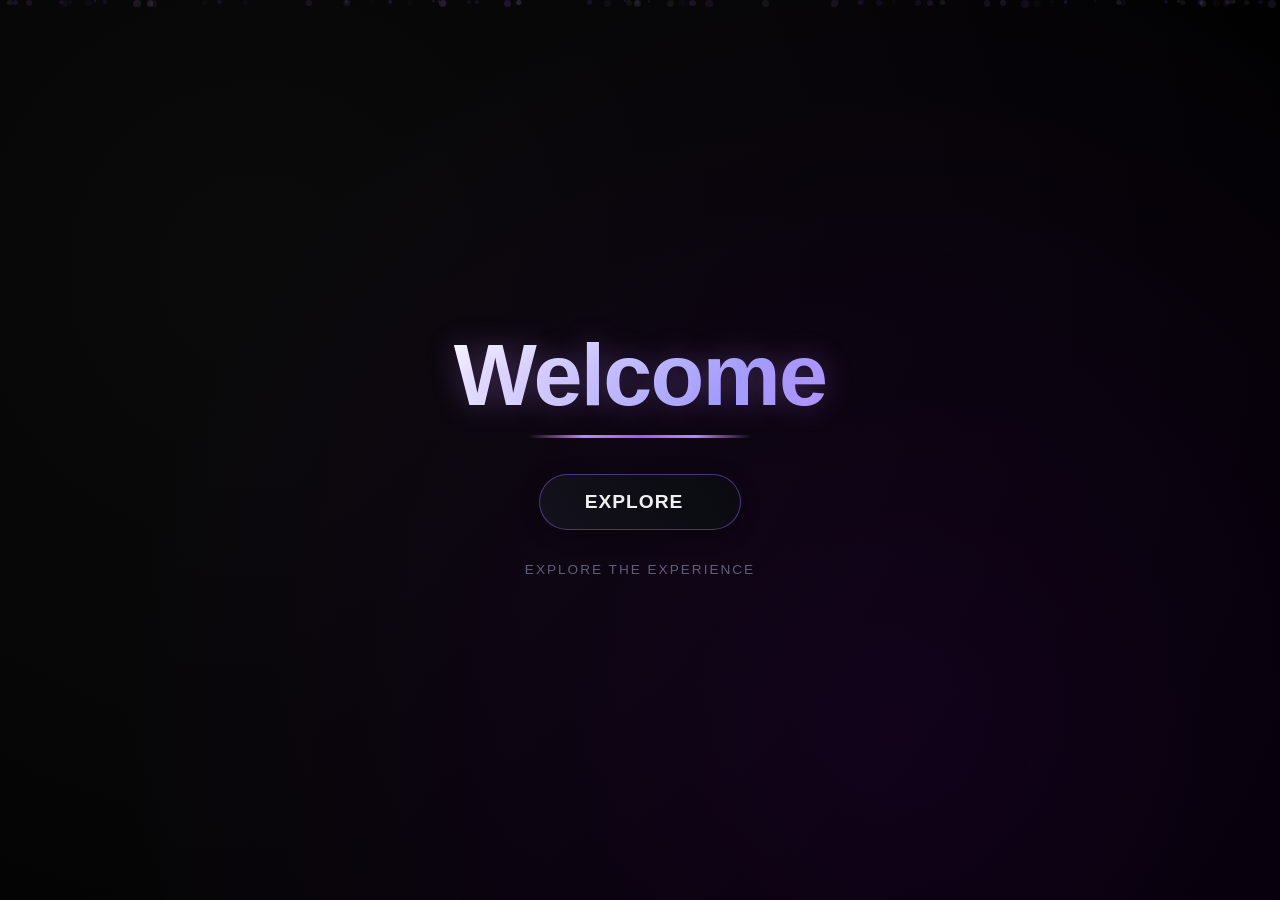
==== hhh.html @ 80fff717 "p" ====
<!DOCTYPE html>
<html lang="en">

<head>
    <meta name="viewport" content="width=device-width, initial-scale=1.0">
    <link rel="icon" href="./assets/./img/./Neroo1.png">
    <!-- CDN Font awesome -->
    <link rel="stylesheet" href="https://cdn.jsdelivr.net/npm/@r3dz0n3/fontawesome-pro@6.3.0/css/all.min.css">
    <title>Neroo - universe | Welcome</title>
</head>

<body>
  
  <style>
    /* < BEHAVIOUR /> */
*,
html {
    padding: 0; margin: 0;
    font-family: sans-serif; text-decoration: none; list-style: none;
    box-sizing: border-box;
    user-select: none;
    scroll-behavior: smooth;
}
img {
    width: 50px; height: 50px;
}
body {
    height: min-content;
}
body::-webkit-scrollbar {
    display: none;
}

/* ===================
    < COVER STYLE > 
====================== */
/* base style */
.cvr-base {
    background: radial-gradient(circle at 20% 30%, #0a0a0a, #000000);
    height: 100vh;
    position: relative;
    display: flex;
    justify-content: center;
    align-items: center;
    overflow-x: hidden;
    cursor: default;
}
/* animate gradient background */
.cvr-base::before  {
    content: '';
    background: radial-gradient(circle at 70% 80%, rgba(50, 0, 80, 0.3), transparent 70%);
    width: 100%; height: 100%;
    position: absolute;
    top: 0; left: 0;
    pointer-events: none;
    /* animation subtlePulse */
    animation: subtlePulse 8s ease-in-out infinite;
}
/* floating particle background */
.particles {
    width: 100%; height: 100%;
    position: fixed;
    top: 0; left: 0;
    pointer-events: none;
    overflow: hidden;
    z-index: 0;
}
.particle {
    background: rgba(255, 255, 255, 0.08);
    border-radius: 50%;
    position: absolute;
    pointer-events: none;
    animation: float linear infinite;
}
@keyframes float {
    0% {
        transform: translateY(100vh) rotate(0deg);
        opacity: 0;
    }
    10% {
        opacity: 0.6;
    }
    90% {
        opacity: 0.6;
    }
    100% {
        transform: translateY(-20vh) rotate(360deg);
        opacity: 0;
    }
}
/* content style */
.cvr-content {
    display: flex; flex-direction: column;
    justify-content: center;
    align-items: center;
    position: relative;
    padding: 2rem;
    /* animation fadeInUp */
    animation: fadeInUp 1.2s cubic-bezier(0.2, 0.9, 0.4, 1.1);
}
/* title */
.cvr-content .title {
    position: relative;
    margin-bottom: 3rem;
    animation: fadeInUp 1.2s 0.9s backwards;
}
.cvr-content .title.fadeOut {
    opacity: 0;
    /* animation fadeOut */
    animation: fadeOutUp 1.2s cubic-bezier(0.2, 0.9, 0.4, 1.1);
}
.cvr-content .title .welcome-txt {
    background: linear-gradient(
        135deg, 
        #fff 0%, 
        #a0a0ff 40%, 
        #c084fc 70%, 
        #fff 100%
    );
    background-size: 200% auto;
    background-clip: text;
    -webkit-background-clip: text;
    color: transparent;
    font-size: clamp(2.5rem, 8vw, 5.5rem);
    font-weight: 800;
    letter-spacing: -0.02em;
    text-shadow: 0 0 30px rgba(192, 132, 252, 0.3);
    position: relative;
    display: inline-block;
    animation: shimmer 5s linear infinite, glowPulse 3s ease-in-out infinite;
}
/* glowing underline text */
.cvr-content .title .welcome-txt::after {
    content: '';
    background: linear-gradient(
        90deg, 
        transparent, 
        #c084fc, 
        #a855f7, 
        #c084fc, 
        transparent
    );
    border-radius: 4px;
    width: 60%; height: 3px;
    position: absolute;
    bottom: -12px; left: 50%;
    transform: translateX(-50%);
    animation: lineWidth 2s ease-in-out infinite;
}
/* effet glow */
.cvr-content .title .eff-underglow {
    background: radial-gradient(
        circle, 
        rgba(139, 92, 246, 0.2), 
        transparent 70%
    );
    border-radius: 50%;
    width: 300px; height: 300px;
    position: absolute;
    top: 50%; left: 50%;
    transform: translate(-50%, -50%);
    filter: blur(60px);
    animation: orbRotate 12s infinite alternate;
    z-index: -1;
}
/* button style */
.cvr-btn {
    background: linear-gradient(
        1135deg, 
        rgba(20, 20, 30, 0.9), 
        rgba(10, 10, 15, 0.95)
    );
    border-radius: 60px;
    border: 1px solid rgba(139, 92, 246, 0.5);
    backdrop-filter: blur(8px);
    box-shadow: 0 4px 20px rgba(0, 0, 0, 0.3), 0 0 0px rgba(139, 92, 246, 0);
    color: #f0f0f0;
    font-family: inherit;
    font-size: 1.2rem;
    font-weight: 600;
    letter-spacing: 1px;
    text-transform: uppercase;
    position: relative;
    display: inline-flex;
    justify-content: center;
    align-items: center;
    padding: 1rem 2.8rem; gap: 12px;
    cursor: pointer;
    animation: fadeInUp 1.2s 1.5s backwards;
    transition: all 0.4s cubic-bezier(0.2, 0.9, 0.4, 1.1);
    overflow: hidden;
    z-index: 2;
}
.cvr-btn.fadeOut {
    opacity: 0;
    /* animation fadeOut */
    animation: fadeOutUp 1.2s cubic-bezier(0.2, 0.9, 0.4, 1.1);
}
/* inner glow effect */
.cvr-btn::before {
    content: '';
    background: linear-gradient(
        90deg, 
        transparent, 
        rgba(255, 255, 255, 0.2), 
        transparent
    );
    width: 100%; height: 100%;
    position: absolute;
    top: 0; left: -100%;
    transition: left 0.6s ease;
    z-index: -1;
}
/* hover effect */
.cvr-btn:hover {
    background: linear-gradient(
        135deg, 
        rgba(30, 30, 45, 0.95), 
        rgba(20, 20, 35, 0.98)
    );
    border-color: rgba(192, 132, 252, 0.9);
    box-shadow: 0 8px 30px rgba(139, 92, 246, 0.4), 0 0 15px rgba(192, 132, 252, 0.5);
    color: #fff;
    letter-spacing: 2px;
    transform: scale(1.05);
}
.cvr-btn:hover::before {
    left: 100%;
}
/* click effect */
.cvr-btn:active {
    transform: scale(0.98);
    transition: 0.05s;

}

/* footer */
.cvr-tagline {
    color: rgba(180, 180, 220, 0.5);
    font-size: 0.85rem;
    font-weight: 300;
    letter-spacing: 2px;
    text-transform: uppercase;
    margin-top: 2rem;
    animation: fadeInUp 1.2s 2s backwards;
}
.cvr-tagline.fadeOut {
    opacity: 0;
    /* animation fadeOut */
    animation: fadeOutUp 1.2s cubic-bezier(0.2, 0.9, 0.4, 1.1);
}

/* animations */
@keyframes subtlePulse {
    0%, 100% {
        opacity: 0.5;
    }
    50% {
        opacity: 1;
    }
}
@keyframes fadeInUp {
    from {
        opacity: 0;
        transform: translateY(40px);
    }
    to {
        opacity: 1;
        transform: translateY(0);
    }
}
@keyframes fadeOutUp {
    from {
        opacity: 1;
        transform: translateY(0);
    }
    to {
        opacity: 0;
        transform: translateY(-40px);
    }
}
@keyframes lineWidth {
    0%, 100% {
        width: 40%;
        opacity: 0.6;
    }
    50% {
        width: 80%;
        opacity: 1;
    }
}
@keyframes glowPulse {
    0%, 100% {
        text-shadow: 0 0 20px rgba(192, 132, 252, 0.2);
    }
    50% {
        text-shadow: 0 0 40px rgba(192, 132, 252, 0.6);
    }
}
@keyframes orbRotate {
    0% {
        transform: translate(-50%, -50%) scale(1) rotate(0deg);
    }
    100% {
        transform: translate(-50%, -50%) scale(1.4) rotate(5deg);
        opacity: 0.8;
    }
}
@keyframes shimmer {
    0% {
        background-position: 0% 50%;
    }
    100% {
        background-position: 200% 50%;
    }
}
@media (max-width: 640px) {
    .cvr-btn {
        padding: 0.8rem 2rem;
        font-size: 1rem;
    }
    .cvr-content {
        padding: 1.5rem;
    }
    .cvr-content .title .eff-underglow {
        width: 200px; height: 200px;
        filter: blur(40px);
    }
}

/* =========================
    < TRANSITION STYLE /> 
============================ */
/* transition explore page */
.intro-trns {
    width: 100%; height: 0;
    position: fixed;
    top: 0; left: 0;
    transition: all 1s cubic-bezier(0.25, 0.8, 0.25, 1);
    transition-delay: 2s;
    overflow: hidden;
    z-index: 5;
}
.intro-trns.Active {
    height: 100vh;
}
/* intro base */
.intro-base {
    background: #fff;
    width: 100%; height: 100%;
    display: flex;
    justify-content: center; align-items: center;
    position: relative;
    transition: all 1s cubic-bezier(0.65, 0, 0.35, 1);
    overflow: hidden;
}
.intro-base.fadeOut {
    height: 0;
}
/* text Hallo */
.intro-base .txt-hallo {
    color: #000;
    position: absolute;
    opacity: 0;
    transition: all 300ms;
}

/* Responsif */
@media (min-height: 600px) {
    .intro-base .txt-hallo {
        font-size: 60px;
    }
}
/* ===============
    HOME STYLE 
================== */
/* home base/root */
.home-page {
    /* ubah height jika ingin menambahkan content */
    width: 100%; height: 300vh;
    display: none;
    position: absolute;
    top: 0; left: 0;
}
.hm-base {
    width: 100%; height: 100%;
    position: relative;
}

/* main style */
.hm-main {
    width: 100%; height: 100vh;
    position: relative;
    display: flex;
    justify-content: center; align-items: center;
}
.hm-main video {
    background: #ebebeb;
    /* atur ukuran hollow */
    width: 100%; height: 100%;
    position: relative;
    top: 0; left: 0;
    z-index: -1;
}
.social-media {
    width: max-content; height: 100%;
    position: absolute;
    left: 0; top: 0;
}
.social-media .ul {
    position: relative;
    display: flex; flex-direction: column;
    align-items: center;
    padding: 1rem; gap: 2rem;
}
.line-wrap {
    position: absolute;
}
.line {
    display: block;
    width: 1px; height: 320px;
    background: #000;
    margin: 10px auto;
}
.dot {
    width: 6px; height: 6px;
    background: #000;
    border-radius: 50%;
    display: block;
    margin: auto;
}
.main-text {
    position: absolute;
    display: flex; flex-direction: column;
    text-align: center;
}
.main-text h1 {
    font-weight: 100;
    font-size: 50px;
    letter-spacing: 3px;
}
.main-tagline {
    position: absolute;
    bottom: 0;
    margin-bottom: 2rem;
}
.main-nav {
    width: 100%; height: max-content;
    display: flex;
    justify-content: end;
    position: absolute;
    top: 0;
    padding: 1rem;
}
.main-nav ul {
    display: flex;
    gap: 1rem;
}
.main-nav ul .list-left {
    display: flex;
    justify-content: center; align-items: center;
    gap: 2rem;
}
.main-nav ul .list-left li {
    font-size: 14px;
}
.main-nav ul .list-right {
    display: flex;
    gap: 0.1rem;
}
.main-nav ul .list-right li {
    background: #000;
    border-radius: 50px;
    color: #fff;
    font-size: 15px;
    padding: 0.5rem; padding-left: 1rem; padding-right: 1rem;
}

/* description style */
.hm-desc {
    background: #333;
    width: 100%; height: 200vh;
    position: relative;
}
.hm-desc .curve {
    background: #333;
    position: absolute;
    top: 0;
    width: 100%;
}

  </style>

    <!-- === COVER PAGE === -->
    <section class="cvr-base" id="cvrPage">
        <!-- < particles background /> -->
        <div class="particles" id="particles"></div>

        <!-- < content /> -->
        <div class="cvr-content">
            <!-- title -->
            <div class="title" id="cvrSetFadeOut1">
                <h1 class="welcome-txt">Welcome</h1>
                <div class="eff-underglow"></div>
            </div>

            <!-- button -->
            <button class="cvr-btn" id="cvrExBtn">
                <span>Explore</span>
                <i class="fa-solid fa-planet-ringed"></i>
                <audio src="./assets/./audio/./i'l do it.mp3" id="introMusic1" controls hidden loop></audio>
            </button>

            <!-- tagline -->
            <div class="cvr-tagline" id="cvrSetFadeOut2">
                EXPLORE THE EXPERIENCE
            </div>
        </div>

    </section>
    <!-- === /COVER PAGE === -->

    <!-- === INTRO PAGE === -->
    <section class="intro-trns" id="introPage">
        <div class="intro-base" id="introBase">

            <!-- < logo  animation /> -->

            <!-- < text /> -->
            <h1 class="txt-hallo" id="txtHallo">Hallo</h1>
        </div>
    </section>
    <!-- === /INTRO PAGE === -->

    <!-- === HOME PAGE === -->
    <section class="home-page" id="homePage">
        <div class="hm-base">

            <!-- < Main />  -->
            <div class="hm-main">
                <!-- holow bg -->
                <video src="./assets/./video/./Holosphere.mp4" autoplay loop muted></video>

                <!-- social media -->
                <div class="social-media">
                    <div class="ul">
                        <div class="logo"><img src="./assets/./img/./Neroo1.png" alt="logo"></div>
                        <div class="line-warp">
                            <span class="dot top"></span>
                            <span class="line"></span>
                            <span class="dot bottom"></span>
                        </div>
                        <div><i class="fa-brands fa-instagram fa-2xl"></i></div>
                        <div><i class="fa-brands fa-github fa-2xl"></i></div>
                        <div><i class="fa-brands fa-whatsapp fa-2xl"></i></div>
                    </div>
                </div>
                    
                <!-- nav -->
                <nav class="main-nav">
                    <ul>
                        <div class="list-left">
                            <li>Home</li>
                            <li>About</li>
                            <li>Project</li>
                        </div>
                        <div class="list-right">
                            <li>Contact</li>
                            <li><i class="fa-solid fa-arrow-down fa-rotate-by" style="--fa-rotate-angle: 245deg;"></i></li>
                        </div>
                    </ul>
                </nav>

                <!-- txt content -->
                <div class="main-text">
                    <span>Hi, i'm Alif</span>
                    <h1>Neroo Universe <br> Front-end Developer</h1>
                </div>
                <div class="main-tagline">
                    <span>Scroll down ↓ </span>
                </div>
            </div>

            <!-- < description /> -->
            <div class="hm-desc">
                <!-- curved bg -->
                <svg viewBox="0 0 1440 200" class="curve">
                    <path id="wave" fill="#ebebeb" d="MO,O L1440,0 L1440,200 L0,200 Z"></path>
                </svg>

            </div>

        </div>
    </section>
    <!-- === /HOME PAGE === -->

</body>
<script>
  // < Dynamic floatingg particles >
function createParticles() {
    const particlesContainer = document.getElementById('particles');
    const particleCount = window.innerWidth < 768 ? 45 : 85;

    for (let i = 0; i < particleCount; i++) {
        const particle = document.createElement('div');
        particle.classList.add('particle');

        // Random size 8px and 2px
        const size = Math.random() * 6 + 2;
        particle.style.width = `${size}px`;
        particle.style.height = `${size}px`;
        // Random position horizontal
        particle.style.left = `${Math.random() * 100}%`
        // Random animation duration between 6s and 18s
        const duration = Math.random() * 12 + 6;
        particle.style.animationDuration = `${duration}s`;
        // Random delay
        particle.style.animationDelay = `${Math.random() * 10}s`;
        // Random opacity variation
        particle.style.opacity = Math.random() * 0.5 + 0.1;
        // Random glow color
        const colors = ['rgba(139, 92, 246, 0.3)', 'rgba(192, 132, 252, 0.2)', 'rgba(255, 255, 255, 0.15)'];
        particle.style.backgroundColor = colors[Math.floor(Math.random() * colors.length)];

        particlesContainer.appendChild(particle);
    };
}

// Generate particles on load
createParticles();

// Adjust particles on window resize
window.addEventListener('resize', () => {
    const particlesContainer = document.getElementById('particles');
    particlesContainer.innerHTML = '';
    createParticles();
});

// curved Desc
window.addEventListener("scroll", () => {
    let scroll = window.scrollY;

    let curve = document.getElementById("wave");

    let dept = Math.min(scroll *0.2, 150);

    curve.setAttribute(
        "d",
        `M0,0 
            L1440,0 
            L1440,200 
            C1000,${200 - dept} 400,${200 - dept} 
            0,200 
            Z`
    );
});

// Explore Button interect
const VarCvrExBtn = document.getElementById("cvrExBtn");
const cvrPage = document.getElementById("cvrPage")
const introPage = document.getElementById("introPage");
const VarCvrTitleSetFadeOut = document.getElementById("cvrSetFadeOut1");
const VarCvrTaglineSetFadeOut = document.getElementById("cvrSetFadeOut2");
const introMusic1 = document.getElementById("introMusic1")

VarCvrExBtn.addEventListener("click", function () {
    introPage.classList.add("Active");
    VarCvrTitleSetFadeOut.classList.add("fadeOut");
    VarCvrTaglineSetFadeOut.classList.add("fadeOut");
    VarCvrExBtn.classList.add("fadeOut");
    // play music
    introMusic1.play();
    
    // set time function
    setTimeout(() => {
        cvrPage.style.display = "none";
    }, 4000);

    // set time by audio
    function trggrMusic() {
        const mscTime = introMusic1.currentTime;
        const introBase = document.getElementById("introBase");

        if (mscTime > 15.5 && mscTime < 15.6) {
            introBase.classList.add("fadeOut");
            // change title
            document.title = "Neroo - universe | Home";
        }
        const homePage = document.getElementById("homePage")
        if (mscTime > 15.5 && mscTime < 15.6) {
            homePage.style.display = "flex";
        }
        if (mscTime > 14 && mscTime < 14.1) {
            introBase.style.filter = "invert(1)";
        }
        const txtHallo = document.getElementById("txtHallo");
        if (mscTime > 8.5  && mscTime < 8.6) {
            txtHallo.style.opacity = "1";
        }
        if (mscTime > 17 && mscTime < 17.1) {
            introBase.style.display = "none";
        }
        requestAnimationFrame(trggrMusic);
    }
    trggrMusic();

    // change title
    document.title = "Neroo - universe | Intro";
});

</script>

</html>
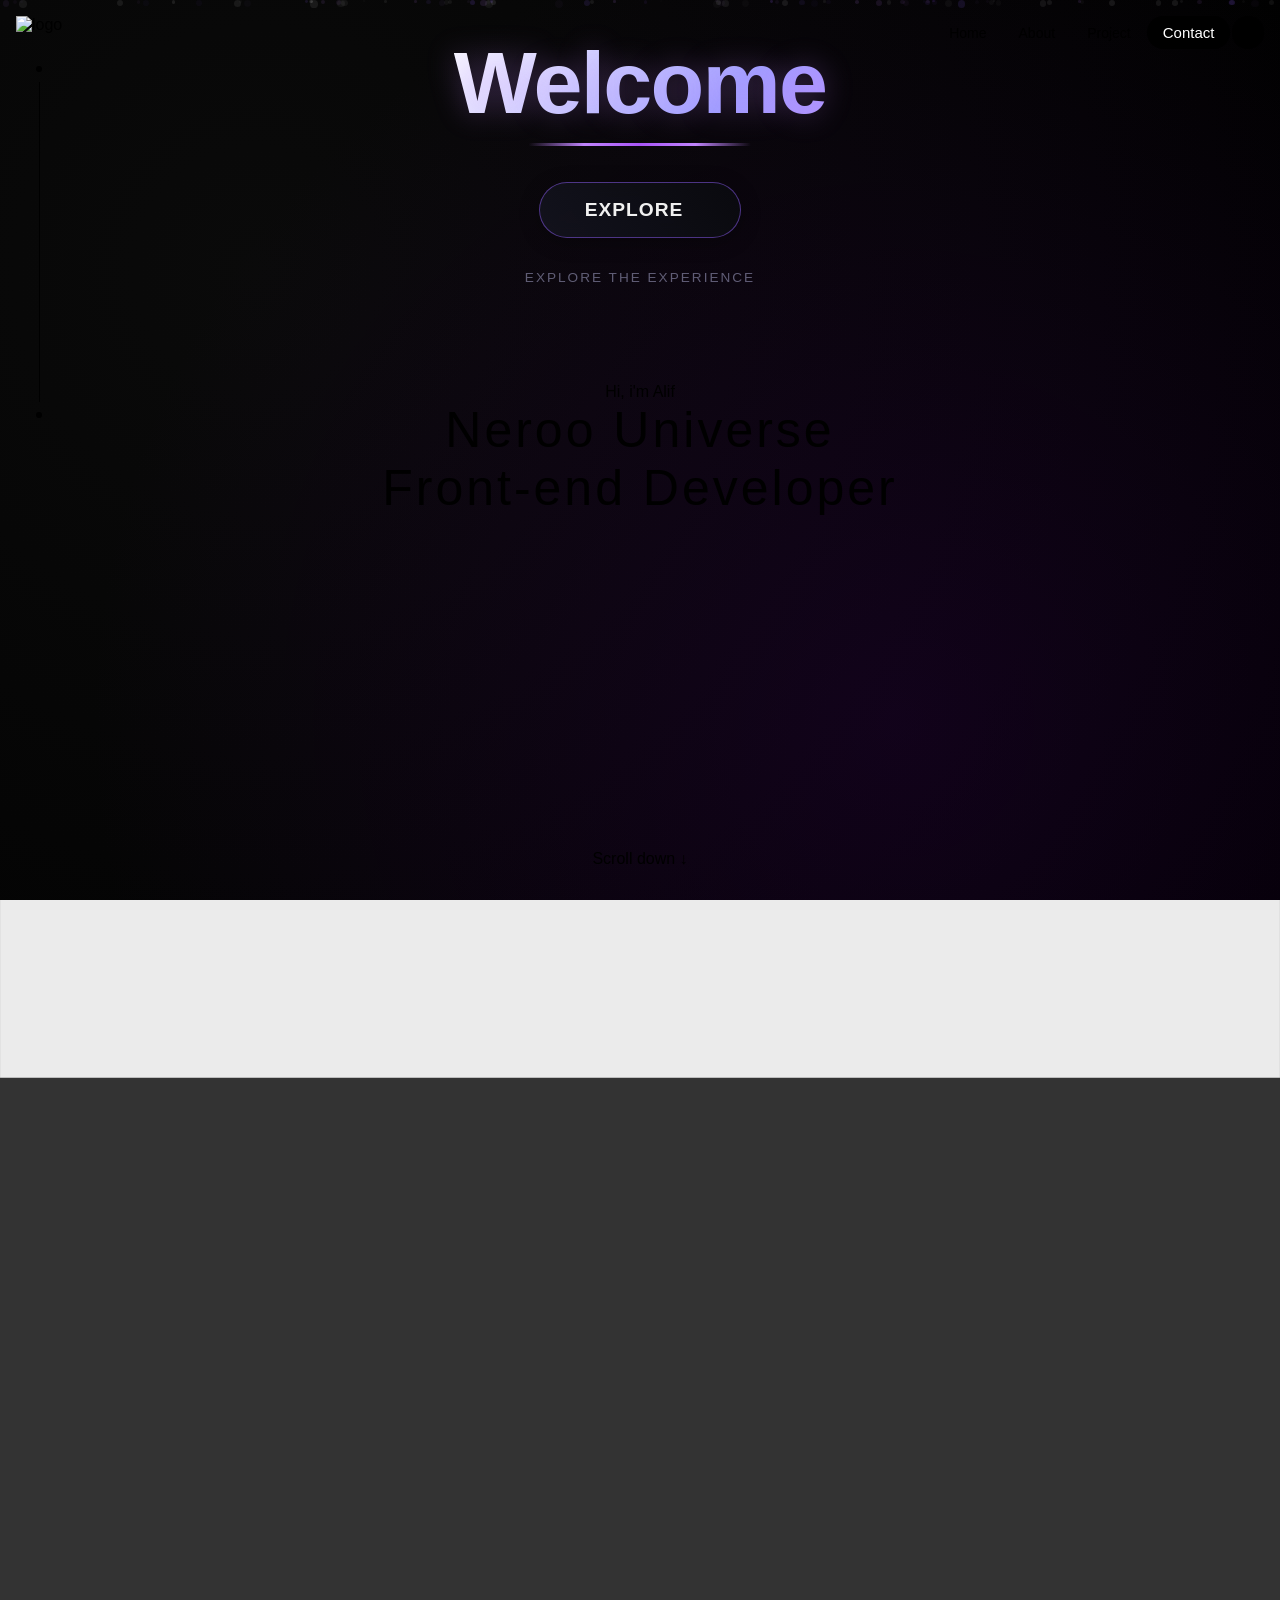
==== commit 2946ed95: "p" ====
--- a/hhh.html
+++ b/hhh.html
@@ -39,7 +39,7 @@
     background: radial-gradient(circle at 20% 30%, #0a0a0a, #000000);
     height: 100vh;
     position: relative;
-    display: flex;
+    display: hidden;
     justify-content: center;
     align-items: center;
     overflow-x: hidden;
@@ -378,7 +378,7 @@
 .home-page {
     /* ubah height jika ingin menambahkan content */
     width: 100%; height: 300vh;
-    display: none;
+    display: flex;
     position: absolute;
     top: 0; left: 0;
 }
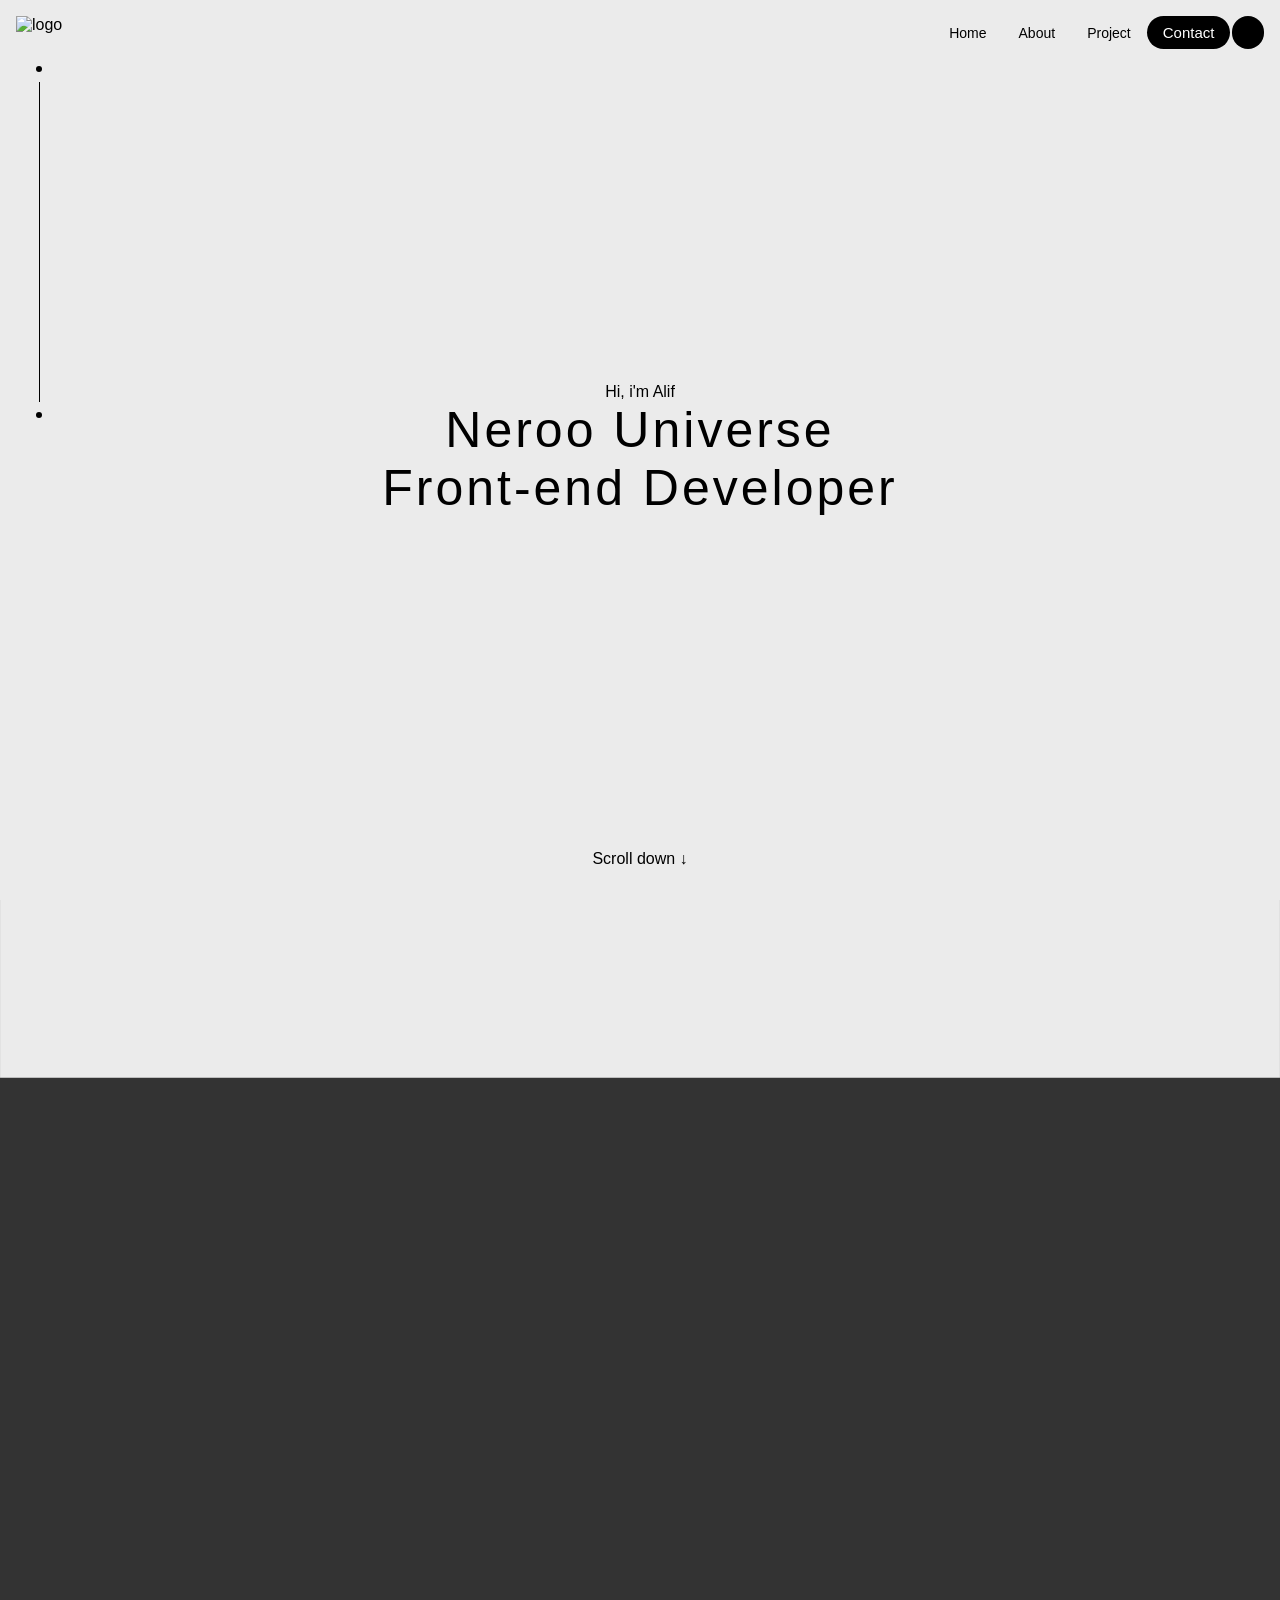
==== commit f097c49a: "p" ====
--- a/hhh.html
+++ b/hhh.html
@@ -39,7 +39,7 @@
     background: radial-gradient(circle at 20% 30%, #0a0a0a, #000000);
     height: 100vh;
     position: relative;
-    display: hidden;
+    display: none;
     justify-content: center;
     align-items: center;
     overflow-x: hidden;
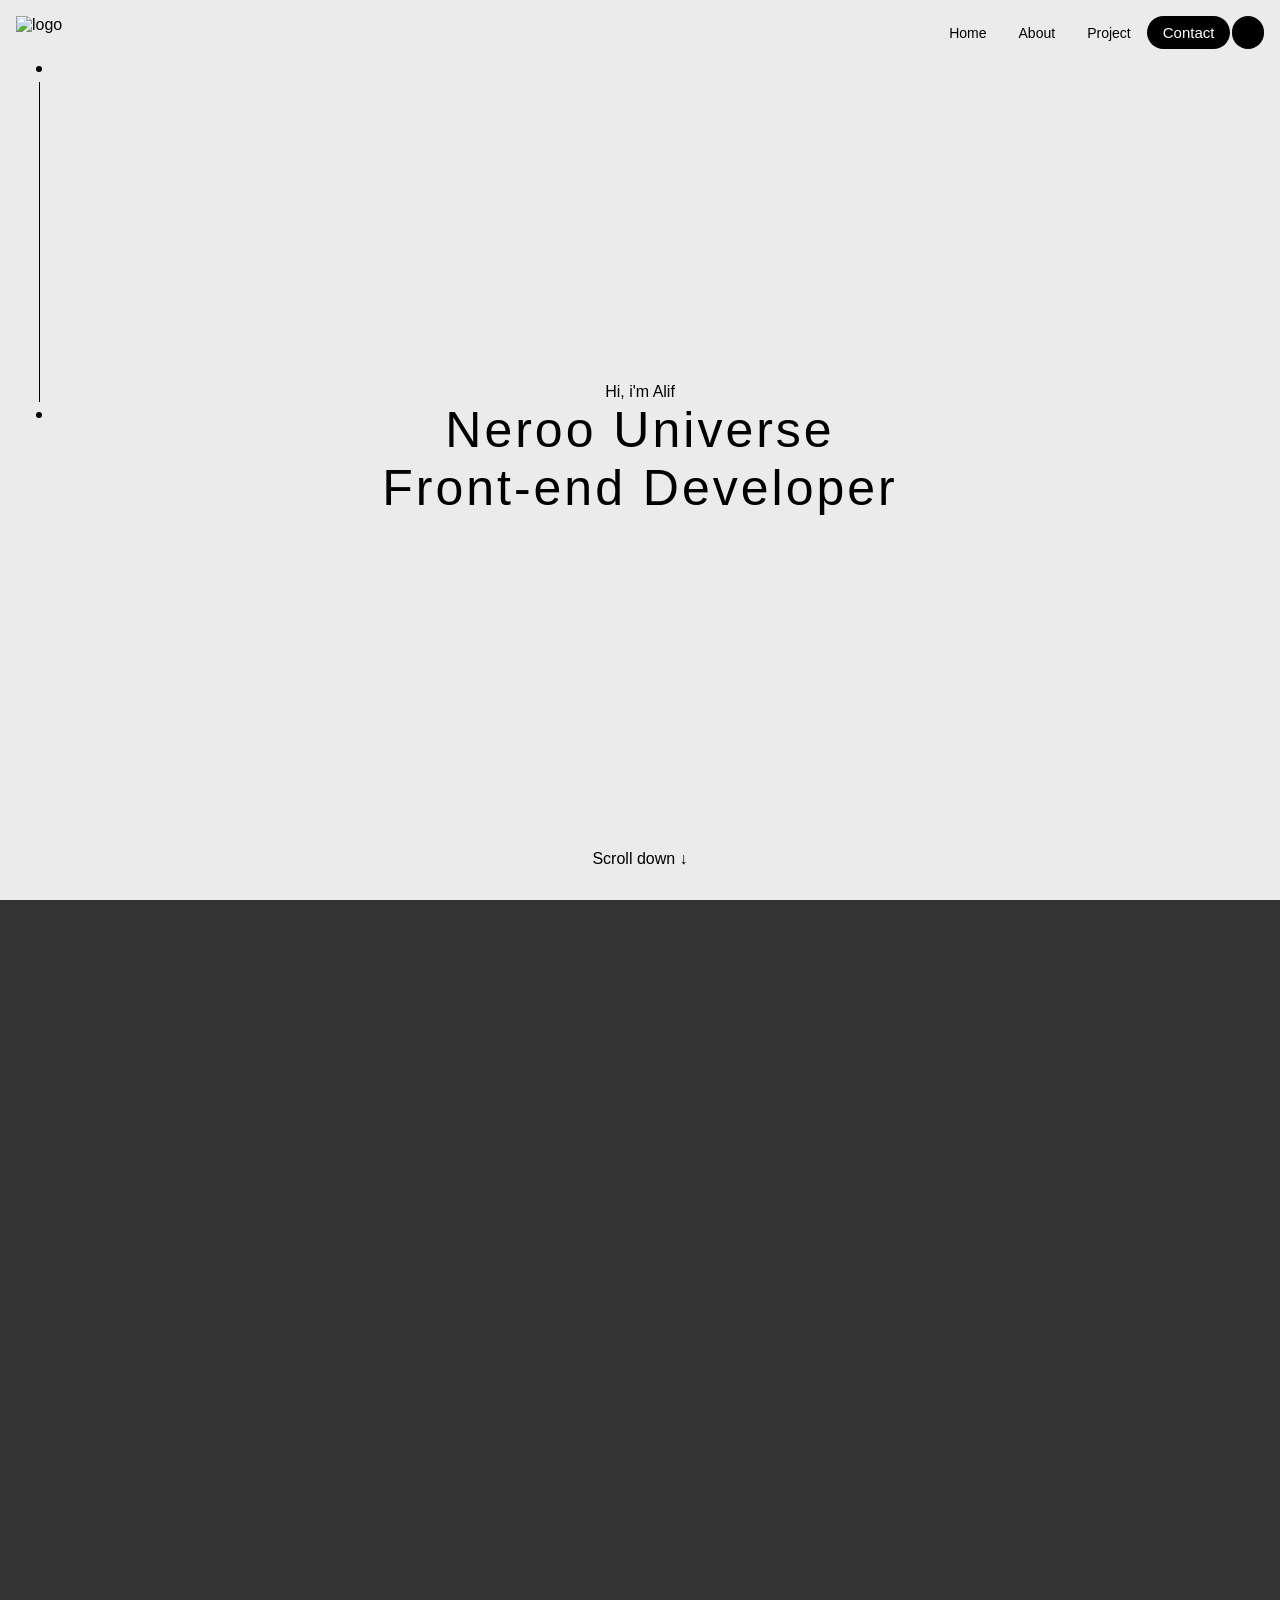
==== commit 2d5fa5e6: "p" ====
--- a/hhh.html
+++ b/hhh.html
@@ -636,24 +636,7 @@
     createParticles();
 });
 
-// curved Desc
-window.addEventListener("scroll", () => {
-    let scroll = window.scrollY;
-
-    let curve = document.getElementById("wave");
-
-    let dept = Math.min(scroll *0.2, 150);
-
-    curve.setAttribute(
-        "d",
-        `M0,0 
-            L1440,0 
-            L1440,200 
-            C1000,${200 - dept} 400,${200 - dept} 
-            0,200 
-            Z`
-    );
-});
+
 
 // Explore Button interect
 const VarCvrExBtn = document.getElementById("cvrExBtn");
